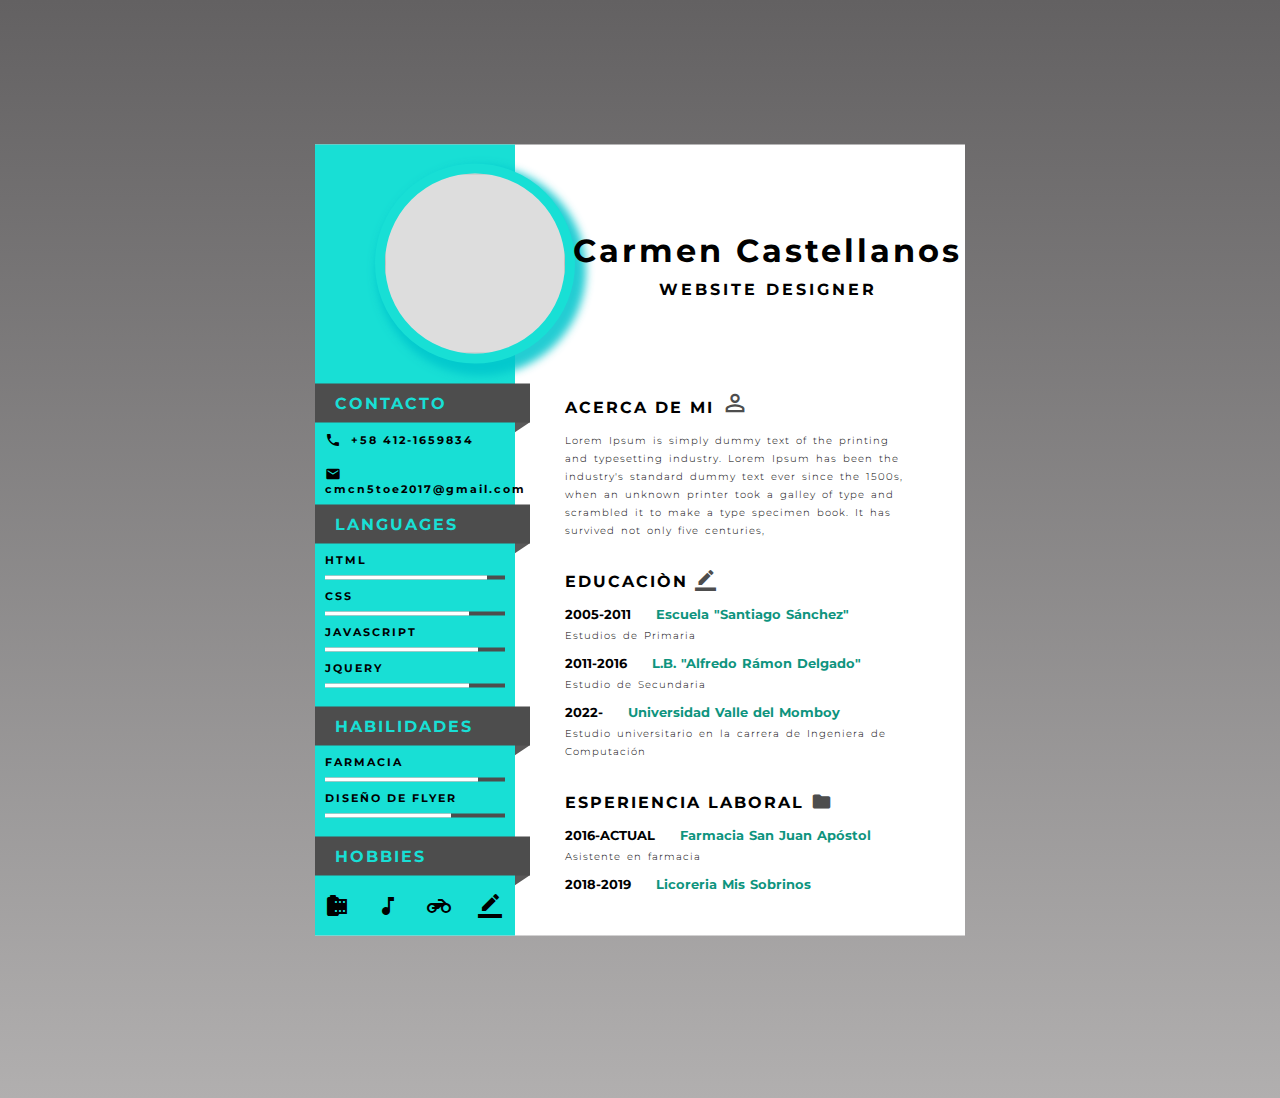
==== CVITAE.html @ 344fcd70 "first commit" ====
<!DOCTYPE html>
<html>
<head>
	<title></title>
	<meta name="viewport" content="width=device-width, initial-scale=1.0">
	<link rel="stylesheet" type="text/css" href="css/style.css">
	<link href="https://fonts.googleapis.com/icon?family=Material+Icons" rel="stylesheet">

</head>
<body>

<div class="main">
	<div class="left">
		<br>
		<div class="profile-img"><img src="image/profile.png"></div>

		<div class="box-1">
			<div class="heading">
				<p>CONTACTO</p>
			</div>
			<p class="p1"><i class="material-icons icons1">call</i>+58 412-1659834</p>
			<p class="p1"><i class="material-icons icons1">email</i>cmcn5toe2017@gmail.com</p>
		</div>

		<div class="box-1">
			<div class="heading">
				<p>LANGUAGES</p>
			</div>

			<p class="p1">HTML
			<div class="skill-container">
				<div class="skill html"></div>
			</div>
			</p>

			<p class="p1">CSS
			<div class="skill-container">
				<div class="skill css"></div>
			</div>
			</p>

			<p class="p1">JAVASCRIPT
			<div class="skill-container">
				<div class="skill js"></div>
			</div>
			</p>

			<p class="p1">JQUERY
			<div class="skill-container">
				<div class="skill jquery"></div>
			</div>
			</p>
		</div>
		<br>

		<div class="box-1">
			<div class="heading">
				<p>HABILIDADES</p>
			</div>

			<p class="p1"> FARMACIA
			<div class="skill-container">
				<div class="skill web"></div>
			</div>
			</p>

			<p class="p1"> DISEÑO DE FLYER
			<div class="skill-container">
				<div class="skill gra"></div>
			</div>
			</p>

			
		</div>
		<br>
		<div class="box-1">
			<div class="heading">
				<p>HOBBIES</p>
			</div>

			<div class="h-div">
				<i class="material-icons icons2">camera_roll</i>
				<i class="material-icons icons2">music_note</i>
				<i class="material-icons icons2">motorcycle</i>
				<i class="material-icons icons2">border_color</i>
			</div>
			
		</div>

	</div>


	<div class="right">
		<div class="name-div">
			<h1>Carmen Castellanos</h1>
			<p>WEBSITE DESIGNER</p>
		</div>

		<div class="box-2">
			<h2>ACERCA DE MI <i class="material-icons icons3" style="font-size: 28px!important; ">perm_identity</i></h2>
			<p class="p2">
				Lorem Ipsum is simply dummy text of the printing and typesetting industry. Lorem Ipsum has been the industry's standard dummy text ever since the 1500s,<br> when an unknown printer took a galley of type and scrambled it to make a type specimen book. It has survived not only five centuries,
			</p>
		</div>



		<div class="box-2">
			<h2>EDUCACIÒN <i class="material-icons icons3" >border_color</i></h2>
			<p class="p3">2005-2011 <span>Escuela "Santiago Sánchez"</span></p>
			<p class="p2">
				Estudios de Primaria 
			</p>

			<p class="p3">2011-2016 <span> L.B. "Alfredo Rámon Delgado" </span></p>
			<p class="p2">
				Estudio de Secundaria 
			</p>

			<p class="p3"> 2022- <span>Universidad Valle del Momboy</span></p>
			<p class="p2">
				Estudio universitario en la carrera de Ingeniera de Computación
			</p>
		</div>


		<div class="box-2">
			<h2>ESPERIENCIA LABORAL <i class="material-icons icons3" >folder</i></h2>
			<p class="p3">2016-ACTUAL <span>Farmacia San Juan Apóstol</span></p>
			<p class="p2">
				Asistente en farmacia 
			</p>

			<p class="p3">2018-2019 <span> Licoreria Mis Sobrinos </span></p>
			<p class="p2">
				 
			</p>

			
		</div>

	</div>
</div>




</body>
</html>
---- css/style.css ----
@import url('https://fonts.googleapis.com/css2?family=Montserrat&display=swap');
body{
	background-image: linear-gradient(#636162, #b1afaf);
	height: 122vh;
	font-weight: bold;
	letter-spacing: 2px;
}
*{
	margin: 0px; padding: 0px; font-family: 'Montserrat', sans-serif;
}
.main{
	background-color: white;
	height: auto;
	width: 650px;
	position: absolute;
	transform: translate(-50%, -50%);
	left: 50%;
	top: 60%;
}
.left{
	background-color: #18dfd5;
	width: 200px;
	height: 100%;
	float: left;
}
.right{
	width: 450px;
	float: left;
}
.profile-img{
	height: 180px;
	width: 180px;
	background-color: #ddd;
	border-radius: 50%;
	margin-bottom: 20px;
	margin-left: 60px;
	border: 10px solid #18dfd5;
	box-shadow: 6px 7px 9px 5px #01c5ccdc;
}
.profile-img img{
	width: 100%;
	height: 100%;
	border-radius: 50%;
}
.box-1{
	position: relative;
}
.heading{
	background-color: #4d4d4d;
	padding: 10px;
	color: #18dfd5;
	text-align: left;
	padding-left: 20px;
	margin-right: -15px;
}
.heading::after{
	content: '';
	position: absolute;
	width: 21px;
	height: 18px;
	background-color: #5a5959;
	left: 191px;
	top: 26px;
	transform:rotate(56deg);
	z-index: -1;
}
.p1{
	padding: 9px 10px;
	font-size: 11px;
}
.icons1{
	font-size: 16px!important;
	padding-right: 10px!important;
	vertical-align: sub;
}
.skill-container{
	width: 90%;
	background-color: #4d4d4d;
	margin: 0px 10px;
}
.skill{
	text-align: right;
	padding-top: 2px;
	padding-bottom: 2px;
	color: white;
}
.html{
	width: 90%;
	background-color: white;
}
.css{
	width: 80%;
	background-color: white;
}
.js{
	width: 85%;
	background-color: white;
}
.jquery{
	width: 80%;
	background-color: white;
}
.web {
	width: 85%;
	background-color: white;
}
.gra{
	width: 70%;
	background-color: white;
}
.icons2{
	padding: 18px 10px;
}
.name-div{
	padding: 86px 0px 60px 55px;
	text-align: center;
	letter-spacing: 3px;
}
.name-div h1{
	margin-bottom: 10px;
}
.box-2{
	padding: 0px 50px;
	margin-top: 30px;
}
.p2{
	font-size: 10px;
	font-weight: 300;
	letter-spacing: 1px;
	word-spacing: 2px;
	line-height: 18px;
	margin-top: 5px;
}
h2{
	font-size: 16px;
	margin-bottom: 15px;
}
.icons3{
	vertical-align: bottom;
	font-size: 21px!important;
	color: #4d4d4d;
}
.p3{
	font-size: 13px;
	word-spacing: 1px;
	letter-spacing: 0px;
	margin-top: 10px;
}
.p3 span{
	color: #0e947e; padding-left: 20px;
}
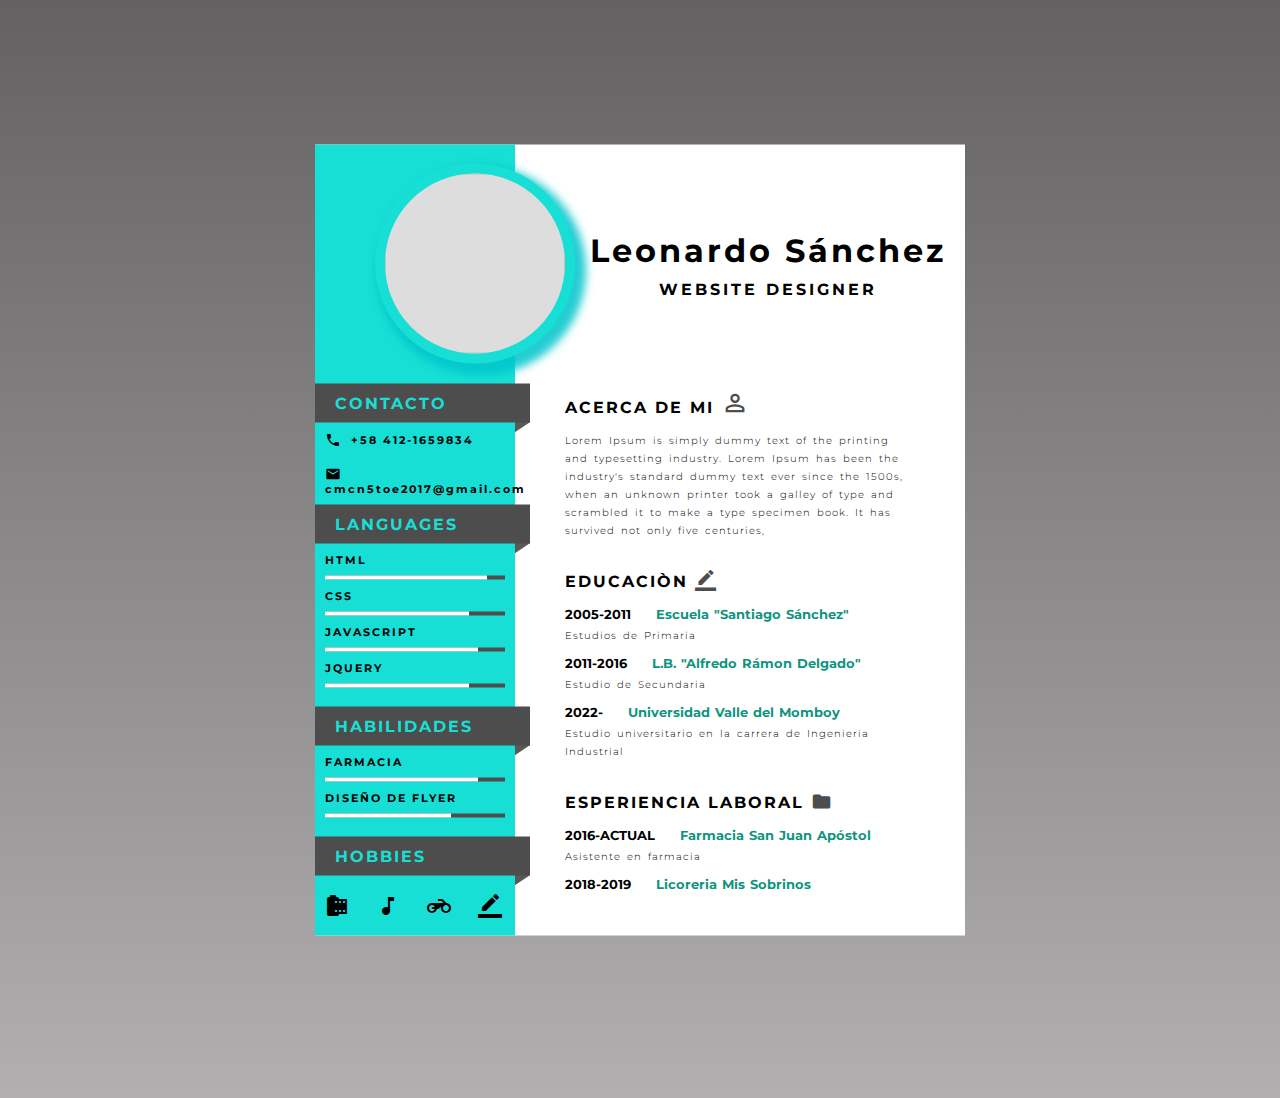
==== commit adb2eb47: "segundor commit" ====
--- a/CVITAE.html
+++ b/CVITAE.html
@@ -92,7 +92,7 @@
 
 	<div class="right">
 		<div class="name-div">
-			<h1>Carmen Castellanos</h1>
+			<h1>Leonardo Sánchez</h1>
 			<p>WEBSITE DESIGNER</p>
 		</div>
 
@@ -119,7 +119,7 @@
 
 			<p class="p3"> 2022- <span>Universidad Valle del Momboy</span></p>
 			<p class="p2">
-				Estudio universitario en la carrera de Ingeniera de Computación
+				Estudio universitario en la carrera de Ingenieria Industrial
 			</p>
 		</div>
 
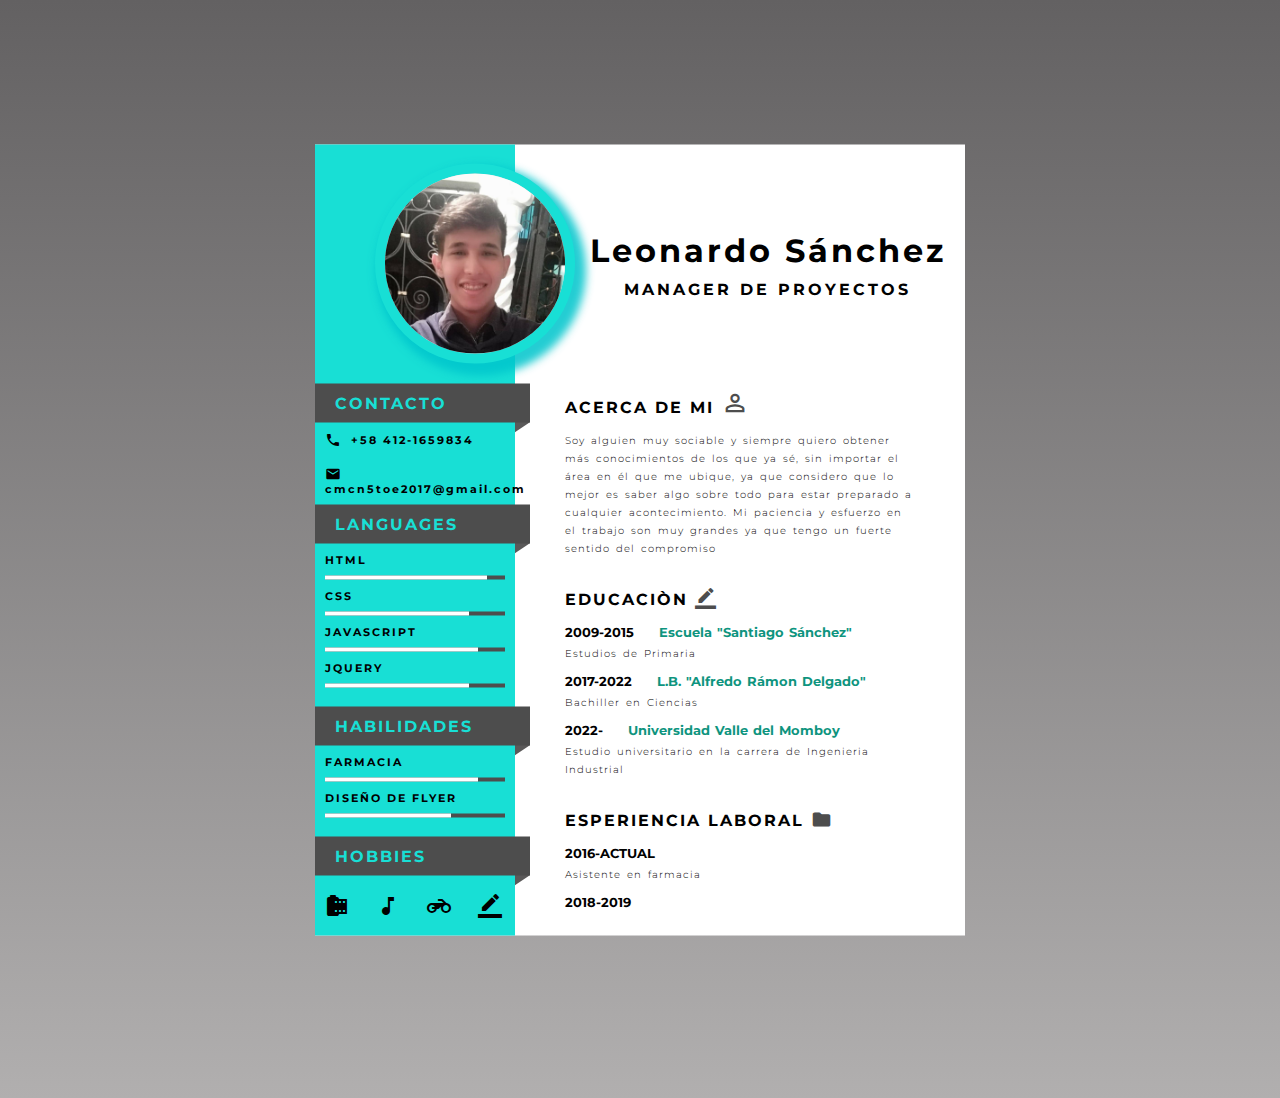
==== commit 199403fb: "tercer  commit" ====
--- a/CVITAE.html
+++ b/CVITAE.html
@@ -12,7 +12,7 @@
 <div class="main">
 	<div class="left">
 		<br>
-		<div class="profile-img"><img src="image/profile.png"></div>
+		<div class="profile-img"><img src="image/profile1.jpg"></div>
 
 		<div class="box-1">
 			<div class="heading">
@@ -93,13 +93,16 @@
 	<div class="right">
 		<div class="name-div">
 			<h1>Leonardo Sánchez</h1>
-			<p>WEBSITE DESIGNER</p>
+			<p>MANAGER DE PROYECTOS</p>
 		</div>
 
 		<div class="box-2">
 			<h2>ACERCA DE MI <i class="material-icons icons3" style="font-size: 28px!important; ">perm_identity</i></h2>
 			<p class="p2">
-				Lorem Ipsum is simply dummy text of the printing and typesetting industry. Lorem Ipsum has been the industry's standard dummy text ever since the 1500s,<br> when an unknown printer took a galley of type and scrambled it to make a type specimen book. It has survived not only five centuries,
+				Soy alguien muy sociable y siempre quiero obtener más conocimientos de los que ya sé, sin
+				importar el área en él que me ubique, ya que considero que lo mejor es saber algo sobre todo para
+				estar preparado a cualquier acontecimiento. Mi paciencia y esfuerzo en el trabajo son muy
+				grandes ya que tengo un fuerte sentido del compromiso
 			</p>
 		</div>
 
@@ -107,14 +110,14 @@
 
 		<div class="box-2">
 			<h2>EDUCACIÒN <i class="material-icons icons3" >border_color</i></h2>
-			<p class="p3">2005-2011 <span>Escuela "Santiago Sánchez"</span></p>
+			<p class="p3">2009-2015 <span>Escuela "Santiago Sánchez"</span></p>
 			<p class="p2">
 				Estudios de Primaria 
 			</p>
 
-			<p class="p3">2011-2016 <span> L.B. "Alfredo Rámon Delgado" </span></p>
+			<p class="p3">2017-2022 <span> L.B. "Alfredo Rámon Delgado" </span></p>
 			<p class="p2">
-				Estudio de Secundaria 
+				Bachiller en Ciencias 
 			</p>
 
 			<p class="p3"> 2022- <span>Universidad Valle del Momboy</span></p>
@@ -126,12 +129,12 @@
 
 		<div class="box-2">
 			<h2>ESPERIENCIA LABORAL <i class="material-icons icons3" >folder</i></h2>
-			<p class="p3">2016-ACTUAL <span>Farmacia San Juan Apóstol</span></p>
+			<p class="p3">2016-ACTUAL <span> </span></p>
 			<p class="p2">
 				Asistente en farmacia 
 			</p>
 
-			<p class="p3">2018-2019 <span> Licoreria Mis Sobrinos </span></p>
+			<p class="p3">2018-2019 <span>  </span></p>
 			<p class="p2">
 				 
 			</p>
